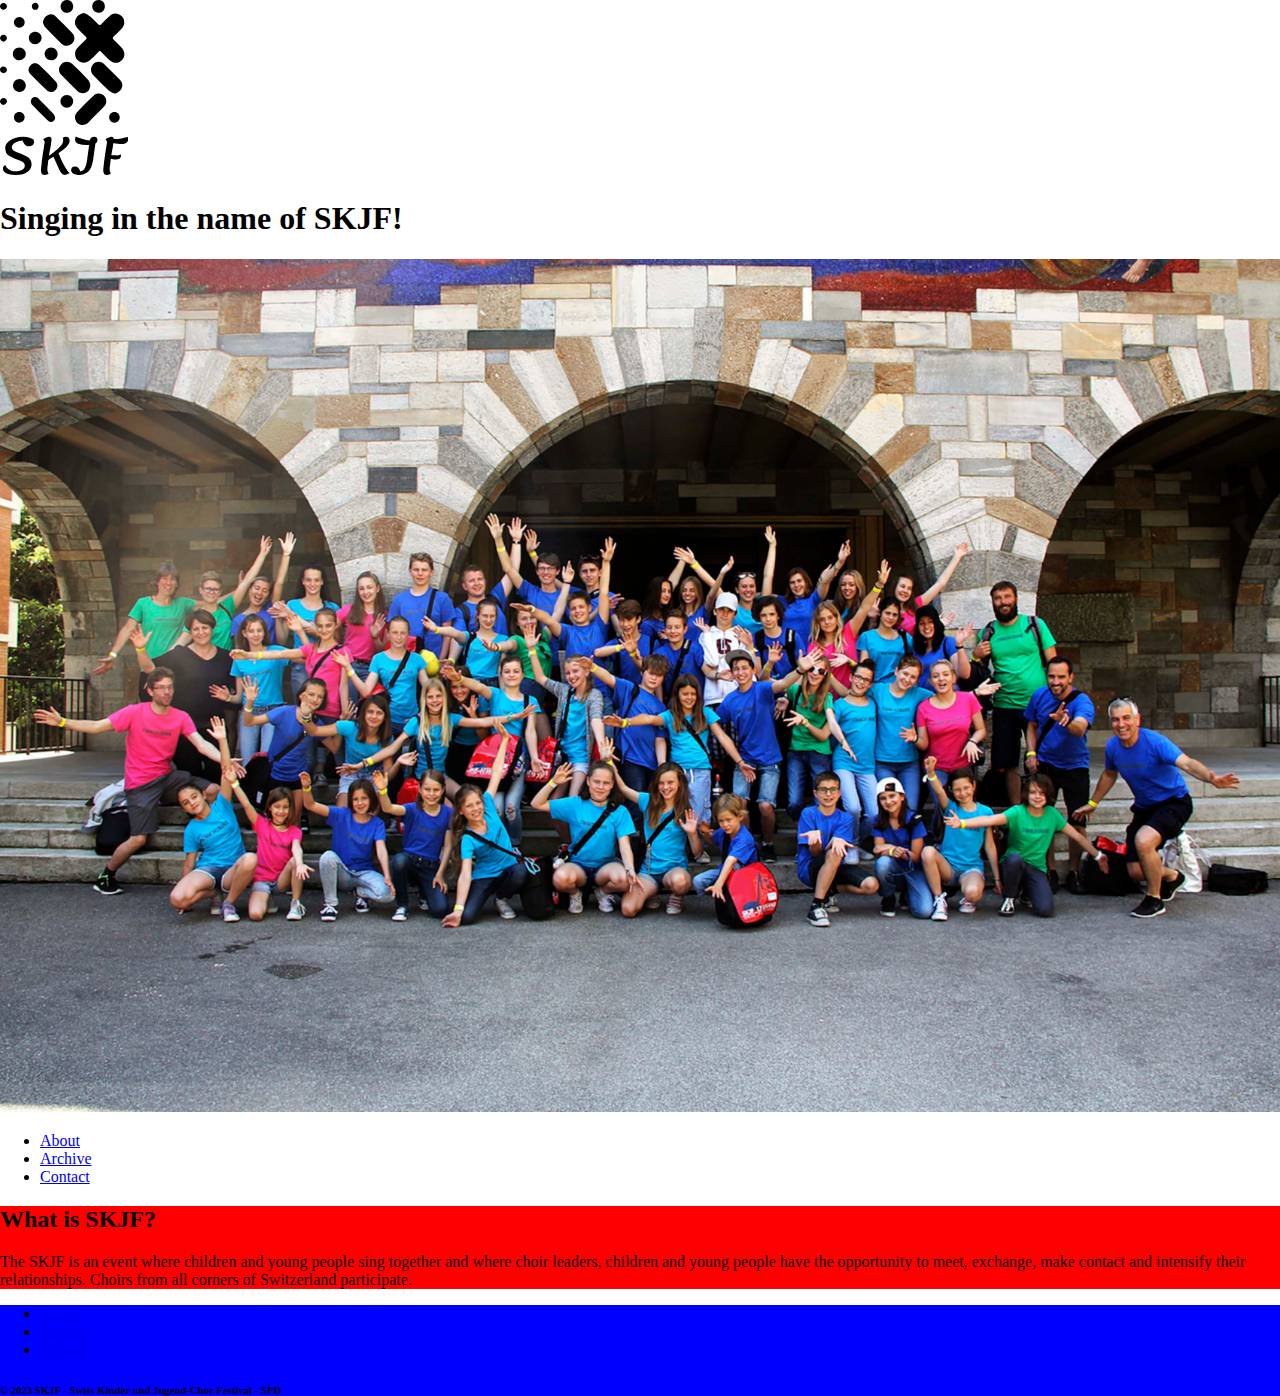
==== index.html @ d34a6730 "Content creation" ====
<!DOCTYPE html>
<html lang="en">
    <head>
        <meta charset="UTF-8">
        <meta http-equiv="X-UA-Compatible" content="IE=edge">
        <meta name="viewport" content="width=device-width, initial-scale=1.0">
        <link rel="stylesheet" href="css/styles.css">
        <title>Blog Homepage</title>
    </head>
    <body>

        <!--Header-->
        <header>
            <div class="logo">
                <img src="img/logo.svg" alt="SKJF logo in white" width="10%">
            </div>
            <div class="slogan">
                <h1>
                    Singing in the name of SKJF!
                </h1>
                <img
                    src="img/cover.jpg"
                    alt="A choir in front of the Chiesa San Nicolao in Lugano"
                    width="100%">
            </div>
        </header>

        <!--Navigation Bar-->
        <nav>
            <ul>
                <li>
                    <a href="#">About</a>
                </li>
                <li>
                    <a href="#">Archive</a>
                </li>
                <li>
                    <a href="#">Contact</a>
                </li>
            </ul>
        </nav>

        <!--Main Section-->
        <main>
            <div class="main">
                <h2>
                    What is SKJF?
                </h2>
                <p>The SKJF is an event where children and young people sing together and where
                    choir leaders, children and young people have the opportunity to meet, exchange,
                    make contact and intensify their relationships. Choirs from all corners of
                    Switzerland participate.</p>
            </div>
        </main>

        <!--Content Section-->
        <aside></aside>

        <!--Footer-->
        <footer>
            <div class="footer">
                <ul>
                    <li>
                        <a href="#">About</a>
                    </li>
                    <li>
                        <a href="#">Archive</a>
                    </li>
                    <li>
                        <a href="#">Contact</a>
                    </li>
                </ul>
                <div>
                    <h6>© 2023 SKJF - Swiss Kinder und Jugend-Chor Festival - SPD</h6>
                </div>
            </div>
        </footer>

    </body>
</html>
---- css/styles.css ----
/*-----First Rules-----*/
body,
html {
    margin: 0;
    height: 100%;
}

/* body {
} */

/*-----First section-----*/
.main {
    height: 100%;
    width: 100%;
    background-color: red;
}

/*-----Footer-----*/
.footer {
    height: 100%;
    width: 100%;
    background-color: blue;
}
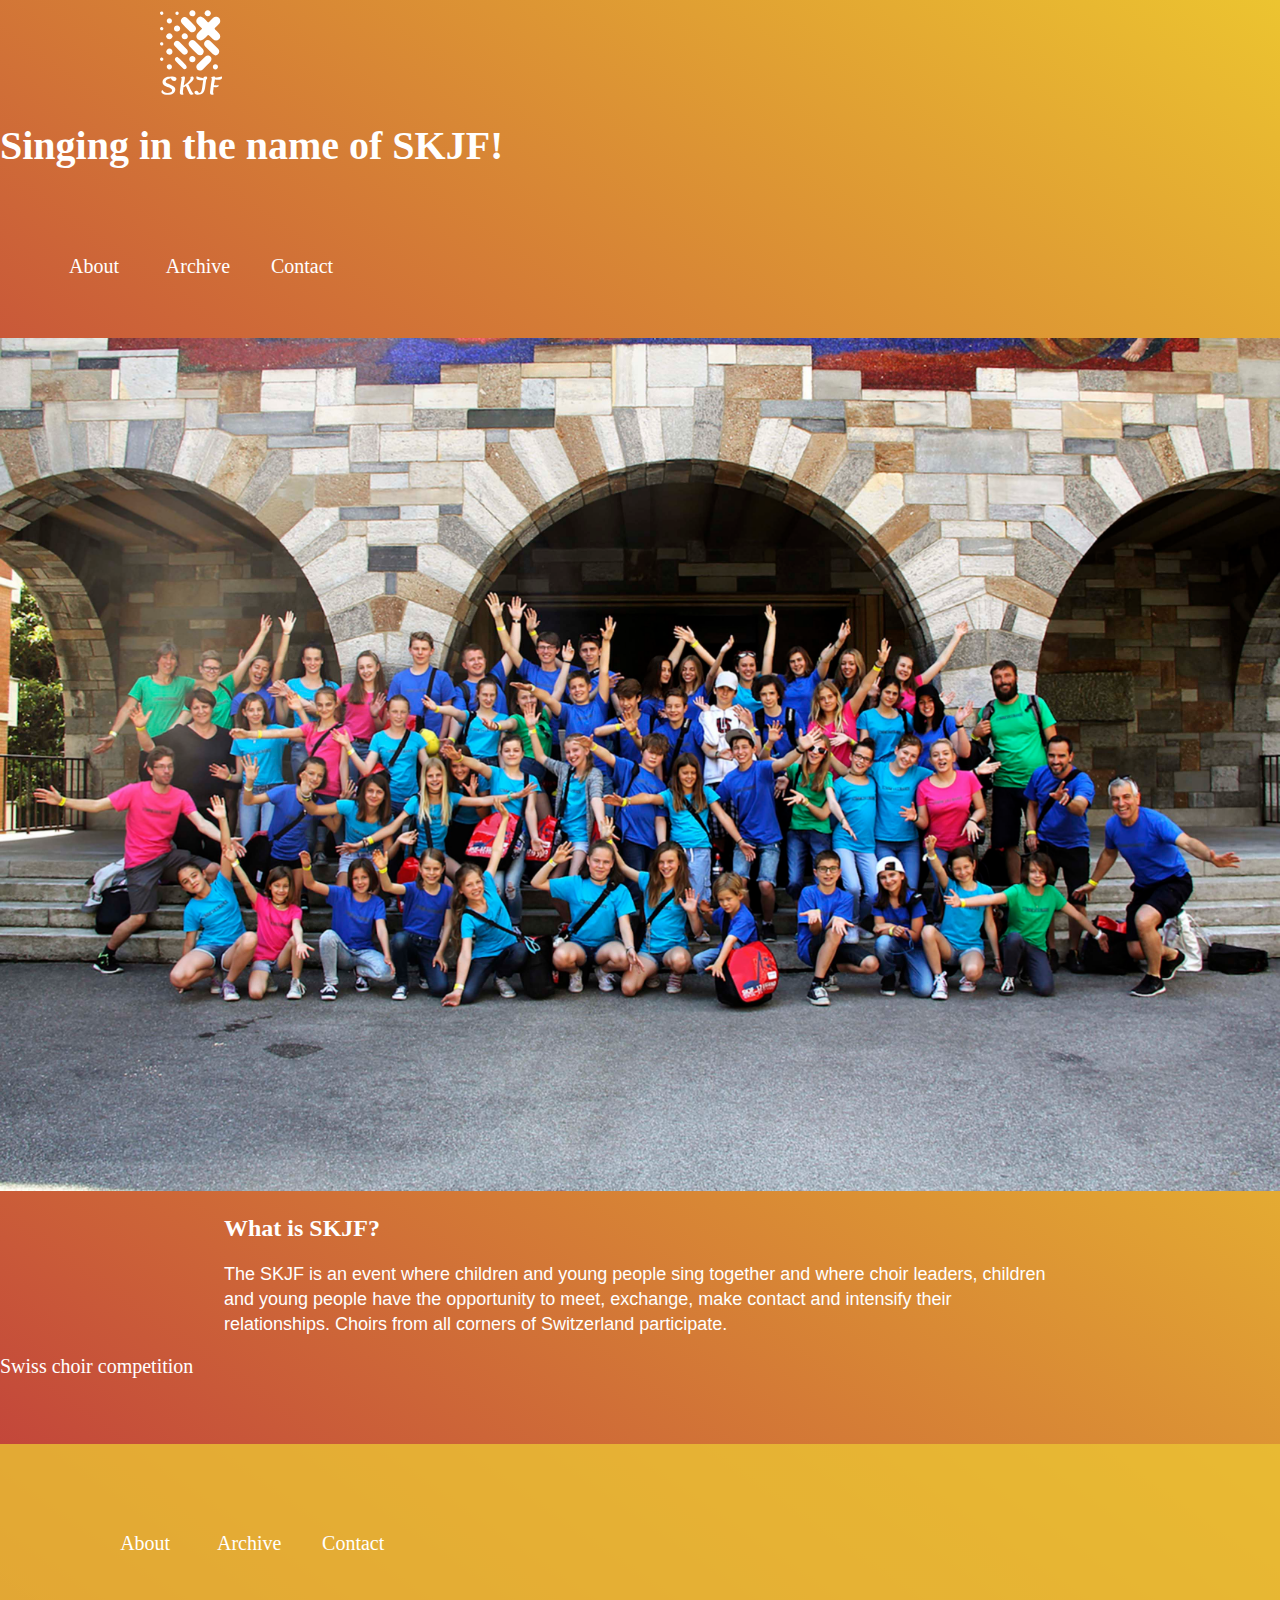
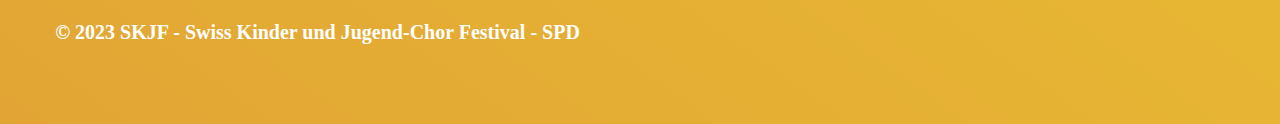
==== commit 92af0576: "css edit" ====
--- a/index.html
+++ b/index.html
@@ -11,34 +11,31 @@
 
         <!--Header-->
         <header>
-            <div class="logo">
-                <img src="img/logo.svg" alt="SKJF logo in white" width="10%">
-            </div>
+			<div class="logoSKJF"></div>
             <div class="slogan">
                 <h1>
                     Singing in the name of SKJF!
                 </h1>
+
+                <!--Navigation Bar-->
+                <nav>
+                    <ul>
+                        <li>
+                            <a href="#">About</a>
+                        </li>
+                        <li>
+                            <a href="#">Archive</a>
+                        </li>
+                        <li>
+                            <a href="#">Contact</a>
+                        </li>
+                    </ul>
+                </nav>
                 <img
-                    src="img/cover.jpg"
-                    alt="A choir in front of the Chiesa San Nicolao in Lugano"
-                    width="100%">
+                    src="img/cover.jpg" alt="A choir in front of the Chiesa San Nicolao in Lugano" width="100%">
             </div>
         </header>
 
-        <!--Navigation Bar-->
-        <nav>
-            <ul>
-                <li>
-                    <a href="#">About</a>
-                </li>
-                <li>
-                    <a href="#">Archive</a>
-                </li>
-                <li>
-                    <a href="#">Contact</a>
-                </li>
-            </ul>
-        </nav>
 
         <!--Main Section-->
         <main>
@@ -54,11 +51,13 @@
         </main>
 
         <!--Content Section-->
-        <aside></aside>
+        <aside>
+            <a href="blog.html">Swiss choir competition</a>
+        </aside>
 
         <!--Footer-->
         <footer>
-            <div class="footer">
+            <div>
                 <ul>
                     <li>
                         <a href="#">About</a>
@@ -71,10 +70,9 @@
                     </li>
                 </ul>
                 <div>
-                    <h6>© 2023 SKJF - Swiss Kinder und Jugend-Chor Festival - SPD</h6>
+                    <h4>© 2023 SKJF - Swiss Kinder und Jugend-Chor Festival - SPD</h4>
                 </div>
             </div>
         </footer>
-
     </body>
 </html>--- a/css/styles.css
+++ b/css/styles.css
@@ -5,19 +5,88 @@
     height: 100%;
 }
 
-/* body {
-} */
+body {
+    background-image: linear-gradient(to bottom left, #ECC430, #B9283D);
+    margin-left: auto;
+    margin-right: auto;
+    height: 100%;
+}
+
+
+
+/*-----Header-----*/
+.logoSKJF{
+    min-height: 85px;
+    width: 6.66%;
+    margin-left: 12.5%;
+    margin-top: 10px;
+    margin-bottom: 7.5px;
+    background-image: url("../img/logo.svg");
+    background-position: left center;
+    background-repeat: no-repeat;
+    background-size: contain;
+}
+nav {
+    padding: 4px;
+    margin-right: 12.5%;
+}
+
+
+
 
 /*-----First section-----*/
-.main {
-    height: 100%;
-    width: 100%;
-    background-color: red;
-}
+main {
+    width: 65%;
+    margin-left: auto;
+    margin-right: auto;
+    z-index: 1;}
+
+
 
 /*-----Footer-----*/
-.footer {
-    height: 100%;
-    width: 100%;
-    background-color: blue;
+footer {margin-top: 66px;
+	padding-top: 33px;
+	padding-bottom: 33px;
+	background-color: hsla(47,82%,56%,0.80);
+	min-height: 200px;
+	z-index: 99;
+	width: 100%;
+	display: grid;
+	grid-template-columns: 1fr 1fr;
+	grid-template-rows: auto auto auto;
+	justify-items: center;
+	grid-gap: 10px;}
+
+
+
+/*-----Fonts-----*/
+h1,h2,h3,h4,h5,h6,a{
+    font-family: 'Lemonada', cursive;
+    color: white;}
+h1 {font-size: 40px;}
+h3 {font-size: 30px;}
+h4 {font-size: 20px;}
+h5 {font-size: 18px;}
+h6 {font-size: 16px;}
+a {font-size: 20px; text-decoration: none;}
+p {color: white; font-family: 'Ubuntu', sans-serif !important; font-size: 18px; line-height: 25px;}
+.text_center{text-align: center}
+
+
+
+/*-----Links-----*/
+ul li,
+ul li a {
+    min-width: 100px;
+    text-align: center;
+    text-decoration: none;
+    line-height: 100px;
+    color: white;
+    display: inline-block;
+    transition: all 0.2s ease-in-out;
+    outline: none;
 }
+ul li a:hover,
+ul li:hover {
+    color: black;
+}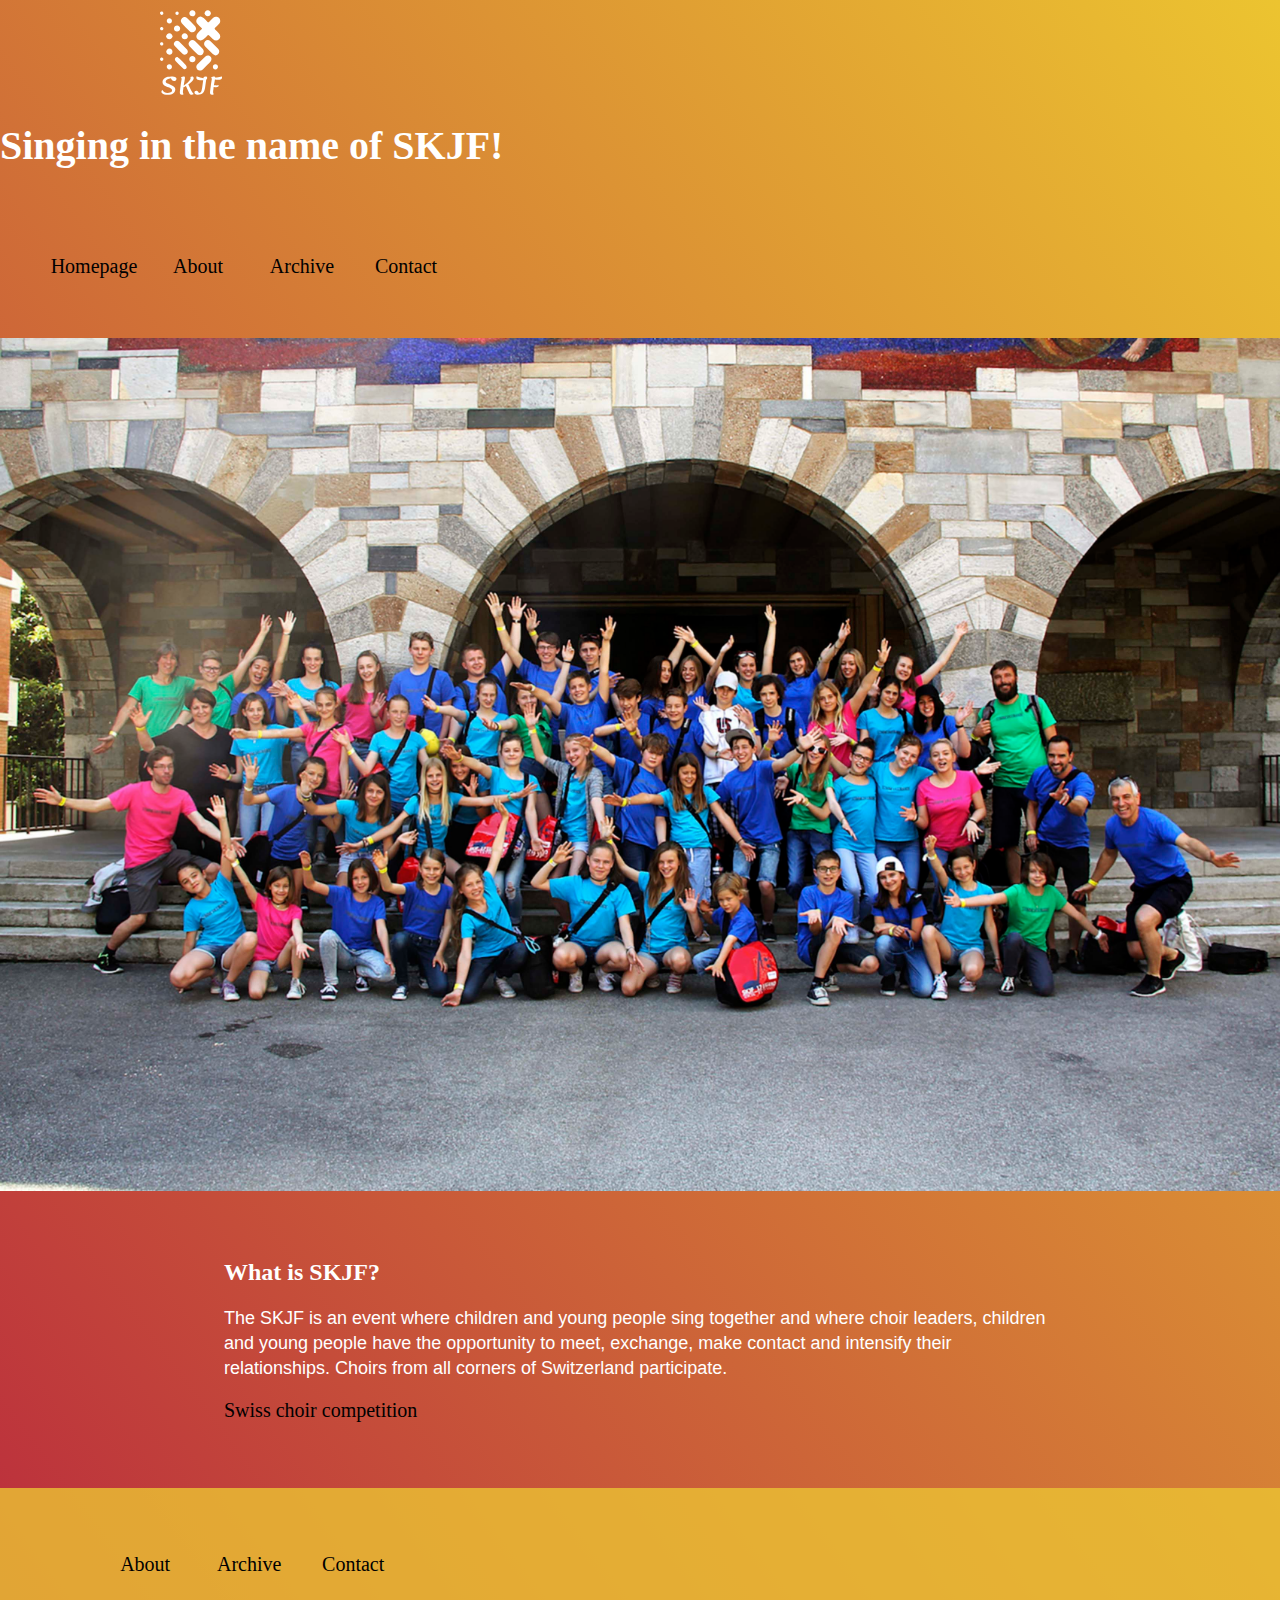
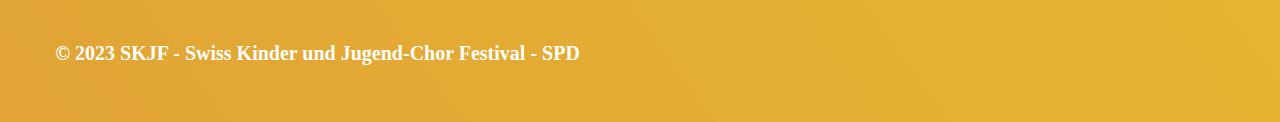
==== commit 480ffdfd: "styles update" ====
--- a/index.html
+++ b/index.html
@@ -12,7 +12,7 @@
         <!--Header-->
         <header>
 			<div class="logoSKJF"></div>
-            <div class="slogan">
+            <div>
                 <h1>
                     Singing in the name of SKJF!
                 </h1>
@@ -20,26 +20,20 @@
                 <!--Navigation Bar-->
                 <nav>
                     <ul>
-                        <li>
-                            <a href="#">About</a>
-                        </li>
-                        <li>
-                            <a href="#">Archive</a>
-                        </li>
-                        <li>
-                            <a href="#">Contact</a>
-                        </li>
+                        <li><a href="index.html">Homepage</a></li>
+                        <li><a href="#">About</a></li>
+                        <li><a href="#">Archive</a></li>
+                        <li><a href="#">Contact</a></li>
                     </ul>
                 </nav>
-                <img
-                    src="img/cover.jpg" alt="A choir in front of the Chiesa San Nicolao in Lugano" width="100%">
+                <img src="img/cover.jpg" alt="A choir in front of the Chiesa San Nicolao in Lugano" width="100%">
             </div>
         </header>
 
 
         <!--Main Section-->
         <main>
-            <div class="main">
+            <div>
                 <h2>
                     What is SKJF?
                 </h2>
@@ -47,13 +41,11 @@
                     choir leaders, children and young people have the opportunity to meet, exchange,
                     make contact and intensify their relationships. Choirs from all corners of
                     Switzerland participate.</p>
+
+                    <a href="blog.html">Swiss choir competition</a>
             </div>
         </main>
 
-        <!--Content Section-->
-        <aside>
-            <a href="blog.html">Swiss choir competition</a>
-        </aside>
 
         <!--Footer-->
         <footer>
--- a/css/styles.css
+++ b/css/styles.css
@@ -2,20 +2,17 @@
 body,
 html {
     margin: 0;
-    height: 100%;
 }
 
+/*-----Body-----*/
 body {
     background-image: linear-gradient(to bottom left, #ECC430, #B9283D);
     margin-left: auto;
     margin-right: auto;
-    height: 100%;
 }
 
-
-
 /*-----Header-----*/
-.logoSKJF{
+.logoSKJF {
     min-height: 85px;
     width: 6.66%;
     margin-left: 12.5%;
@@ -31,48 +28,72 @@
     margin-right: 12.5%;
 }
 
-
-
-
 /*-----First section-----*/
-main {
+main,
+aside {
     width: 65%;
     margin-left: auto;
     margin-right: auto;
-    z-index: 1;}
-
-
+    margin-top: 5%;;
+    z-index: 1;
+}
 
 /*-----Footer-----*/
-footer {margin-top: 66px;
-	padding-top: 33px;
-	padding-bottom: 33px;
-	background-color: hsla(47,82%,56%,0.80);
-	min-height: 200px;
-	z-index: 99;
-	width: 100%;
-	display: grid;
-	grid-template-columns: 1fr 1fr;
-	grid-template-rows: auto auto auto;
-	justify-items: center;
-	grid-gap: 10px;}
-
-
+footer {
+    margin-top: 66px;
+    padding-top: 10px;
+    padding-bottom: 10px;
+    background-color: hsla(47,82%,56%,0.80);
+    min-height: 100px;
+    z-index: 99;
+    width: 100%;
+    display: grid;
+    grid-template-columns: 1fr 1fr;
+    grid-template-rows: auto auto auto;
+    justify-items: center;
+    grid-gap: 10px;
+}
 
 /*-----Fonts-----*/
-h1,h2,h3,h4,h5,h6,a{
+a,
+h1,
+h2,
+h3,
+h4,
+h5,
+h6 {
     font-family: 'Lemonada', cursive;
-    color: white;}
-h1 {font-size: 40px;}
-h3 {font-size: 30px;}
-h4 {font-size: 20px;}
-h5 {font-size: 18px;}
-h6 {font-size: 16px;}
-a {font-size: 20px; text-decoration: none;}
-p {color: white; font-family: 'Ubuntu', sans-serif !important; font-size: 18px; line-height: 25px;}
-.text_center{text-align: center}
-
-
+    color: white;
+}
+h1 {
+    font-size: 40px;
+}
+h3 {
+    font-size: 30px;
+}
+h4 {
+    font-size: 20px;
+}
+h5 {
+    font-size: 18px;
+}
+h6 {
+    font-size: 16px;
+}
+a {
+    font-size: 20px;
+    text-decoration: none;
+    color: black !important;
+}
+p {
+    color: white;
+    font-family: 'Ubuntu', sans-serif !important;
+    font-size: 18px;
+    line-height: 25px;
+}
+.text_center {
+    text-align: center;
+}
 
 /*-----Links-----*/
 ul li,
@@ -81,12 +102,11 @@
     text-align: center;
     text-decoration: none;
     line-height: 100px;
-    color: white;
+    color: black;
     display: inline-block;
     transition: all 0.2s ease-in-out;
     outline: none;
 }
-ul li a:hover,
-ul li:hover {
-    color: black;
+a:hover {
+    color: white;
 }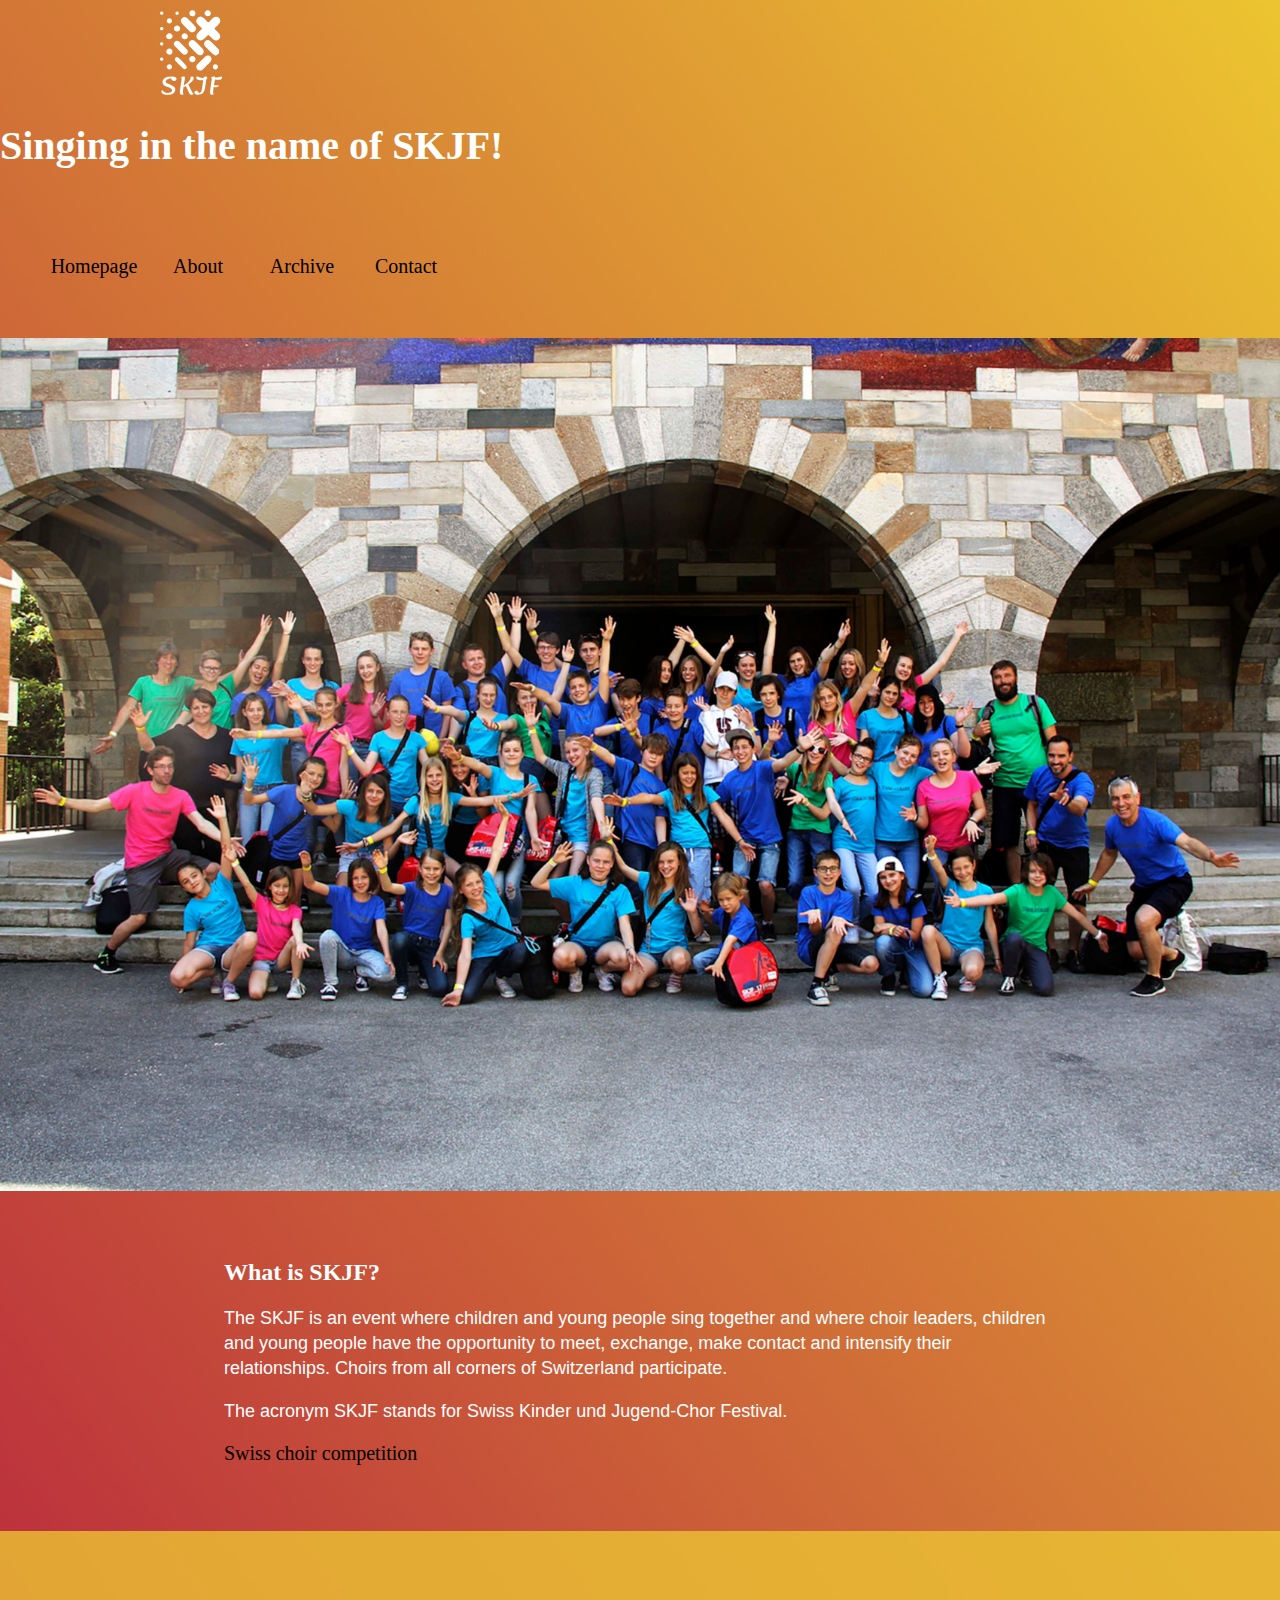
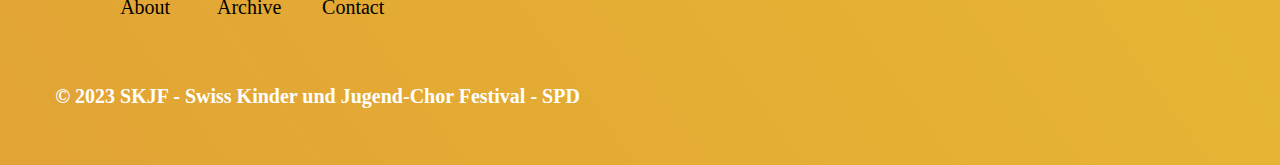
==== commit e2b8db71: "html edit" ====
--- a/index.html
+++ b/index.html
@@ -37,11 +37,8 @@
                 <h2>
                     What is SKJF?
                 </h2>
-                <p>The SKJF is an event where children and young people sing together and where
-                    choir leaders, children and young people have the opportunity to meet, exchange,
-                    make contact and intensify their relationships. Choirs from all corners of
-                    Switzerland participate.</p>
-
+                <p>The SKJF is an event where children and young people sing together and where choir leaders, children and young people have the opportunity to meet, exchange, make contact and intensify their relationships. Choirs from all corners of Switzerland participate.</p>
+                <p>The acronym SKJF stands for Swiss Kinder und Jugend-Chor Festival.</p>
                     <a href="blog.html">Swiss choir competition</a>
             </div>
         </main>
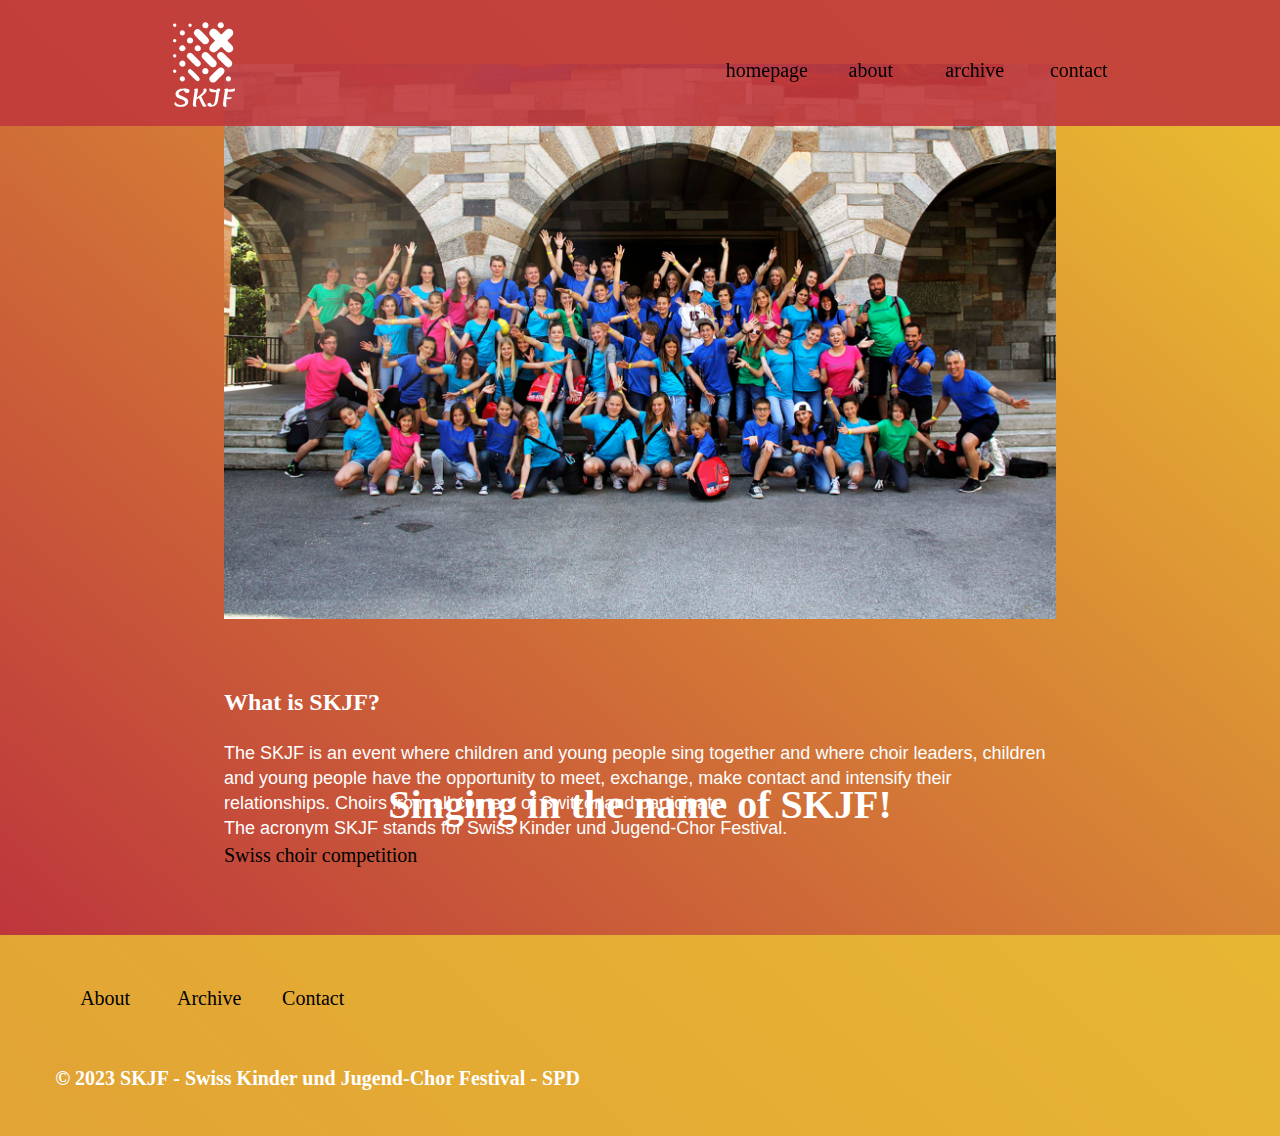
==== commit d648f688: "fixed header" ====
--- a/index.html
+++ b/index.html
@@ -11,38 +11,52 @@
 
         <!--Header-->
         <header>
-			<div class="logoSKJF"></div>
-            <div>
+            <div class="logoSKJF"></div>
+
+            <!--Navigation Bar-->
+            <nav>
+                <ul>
+                    <li>
+                        <a href="index.html">homepage</a>
+                    </li>
+                    <li>
+                        <a href="#">about</a>
+                    </li>
+                    <li>
+                        <a href="#">archive</a>
+                    </li>
+                    <li>
+                        <a href="#">contact</a>
+                    </li>
+                </ul>
+            </nav>
+        </header>
+
+        <!--Main Section-->
+        <main>
+            <div class="text_on_top">
                 <h1>
                     Singing in the name of SKJF!
                 </h1>
+            </div>
+            <div class="cover_big"><img
+                src="img/cover.jpg"
+                alt="A choir in front of the Chiesa San Nicolao in Lugano"
+                width="100%">
+            </div>
 
-                <!--Navigation Bar-->
-                <nav>
-                    <ul>
-                        <li><a href="index.html">Homepage</a></li>
-                        <li><a href="#">About</a></li>
-                        <li><a href="#">Archive</a></li>
-                        <li><a href="#">Contact</a></li>
-                    </ul>
-                </nav>
-                <img src="img/cover.jpg" alt="A choir in front of the Chiesa San Nicolao in Lugano" width="100%">
-            </div>
-        </header>
-
-
-        <!--Main Section-->
-        <main>
             <div>
                 <h2>
                     What is SKJF?
                 </h2>
-                <p>The SKJF is an event where children and young people sing together and where choir leaders, children and young people have the opportunity to meet, exchange, make contact and intensify their relationships. Choirs from all corners of Switzerland participate.</p>
+                <p>The SKJF is an event where children and young people sing together and where
+                    choir leaders, children and young people have the opportunity to meet, exchange,
+                    make contact and intensify their relationships. Choirs from all corners of
+                    Switzerland participate.</p>
                 <p>The acronym SKJF stands for Swiss Kinder und Jugend-Chor Festival.</p>
-                    <a href="blog.html">Swiss choir competition</a>
+                <a href="blog.html">Swiss choir competition</a>
             </div>
         </main>
-
 
         <!--Footer-->
         <footer>
--- a/css/styles.css
+++ b/css/styles.css
@@ -1,6 +1,6 @@
 /*-----First Rules-----*/
-body,
-html {
+* {
+    padding: 0;
     margin: 0;
 }
 
@@ -12,6 +12,20 @@
 }
 
 /*-----Header-----*/
+
+header {
+    display: flex;
+    align-items: center;
+    justify-content: space-between;
+    width: 100%;
+    height: 100px;
+    padding: 1%;
+    background-color: hsla(359,54%,49%,0.90);
+    z-index: 99;
+    position: fixed;
+    top: 0;
+}
+
 .logoSKJF {
     min-height: 85px;
     width: 6.66%;
@@ -23,18 +37,50 @@
     background-repeat: no-repeat;
     background-size: contain;
 }
+
 nav {
     padding: 4px;
     margin-right: 12.5%;
+    margin-top: auto;
 }
 
 /*-----First section-----*/
-main,
-aside {
+.cover_big {
+    width: 100%;
+    clear: both;
+    position: relative;
+    padding: 0 0 5%;
+}
+
+
+/* .cover_big {
+    width: 153.8%;
+    min-height: 1000px;
+    left: -27%;
+    background-image: url("../img/cover.jpg");
+    background-repeat: no-repeat;
+    background-size: cover;
+	position: relative;
+} */
+
+.text_on_top {
+    width: 600px;
+    min-height: 200px;
+    position: absolute;
+    top: 87%;
+    left: 50%;
+    margin-left: -300px;
+    margin-top: -20px;
+    z-index: 3;
+    text-align: center;
+}
+
+aside,
+main {
     width: 65%;
     margin-left: auto;
     margin-right: auto;
-    margin-top: 5%;;
+    margin-top: 5%;
     z-index: 1;
 }
 
@@ -64,6 +110,8 @@
 h6 {
     font-family: 'Lemonada', cursive;
     color: white;
+    margin-bottom: 3%;
+    margin-top: 3%;
 }
 h1 {
     font-size: 40px;
@@ -83,7 +131,8 @@
 a {
     font-size: 20px;
     text-decoration: none;
-    color: black !important;
+    color: black;
+    line-height: 28px;
 }
 p {
     color: white;
@@ -108,5 +157,5 @@
     outline: none;
 }
 a:hover {
-    color: white;
-}+    color: white !important;
+}
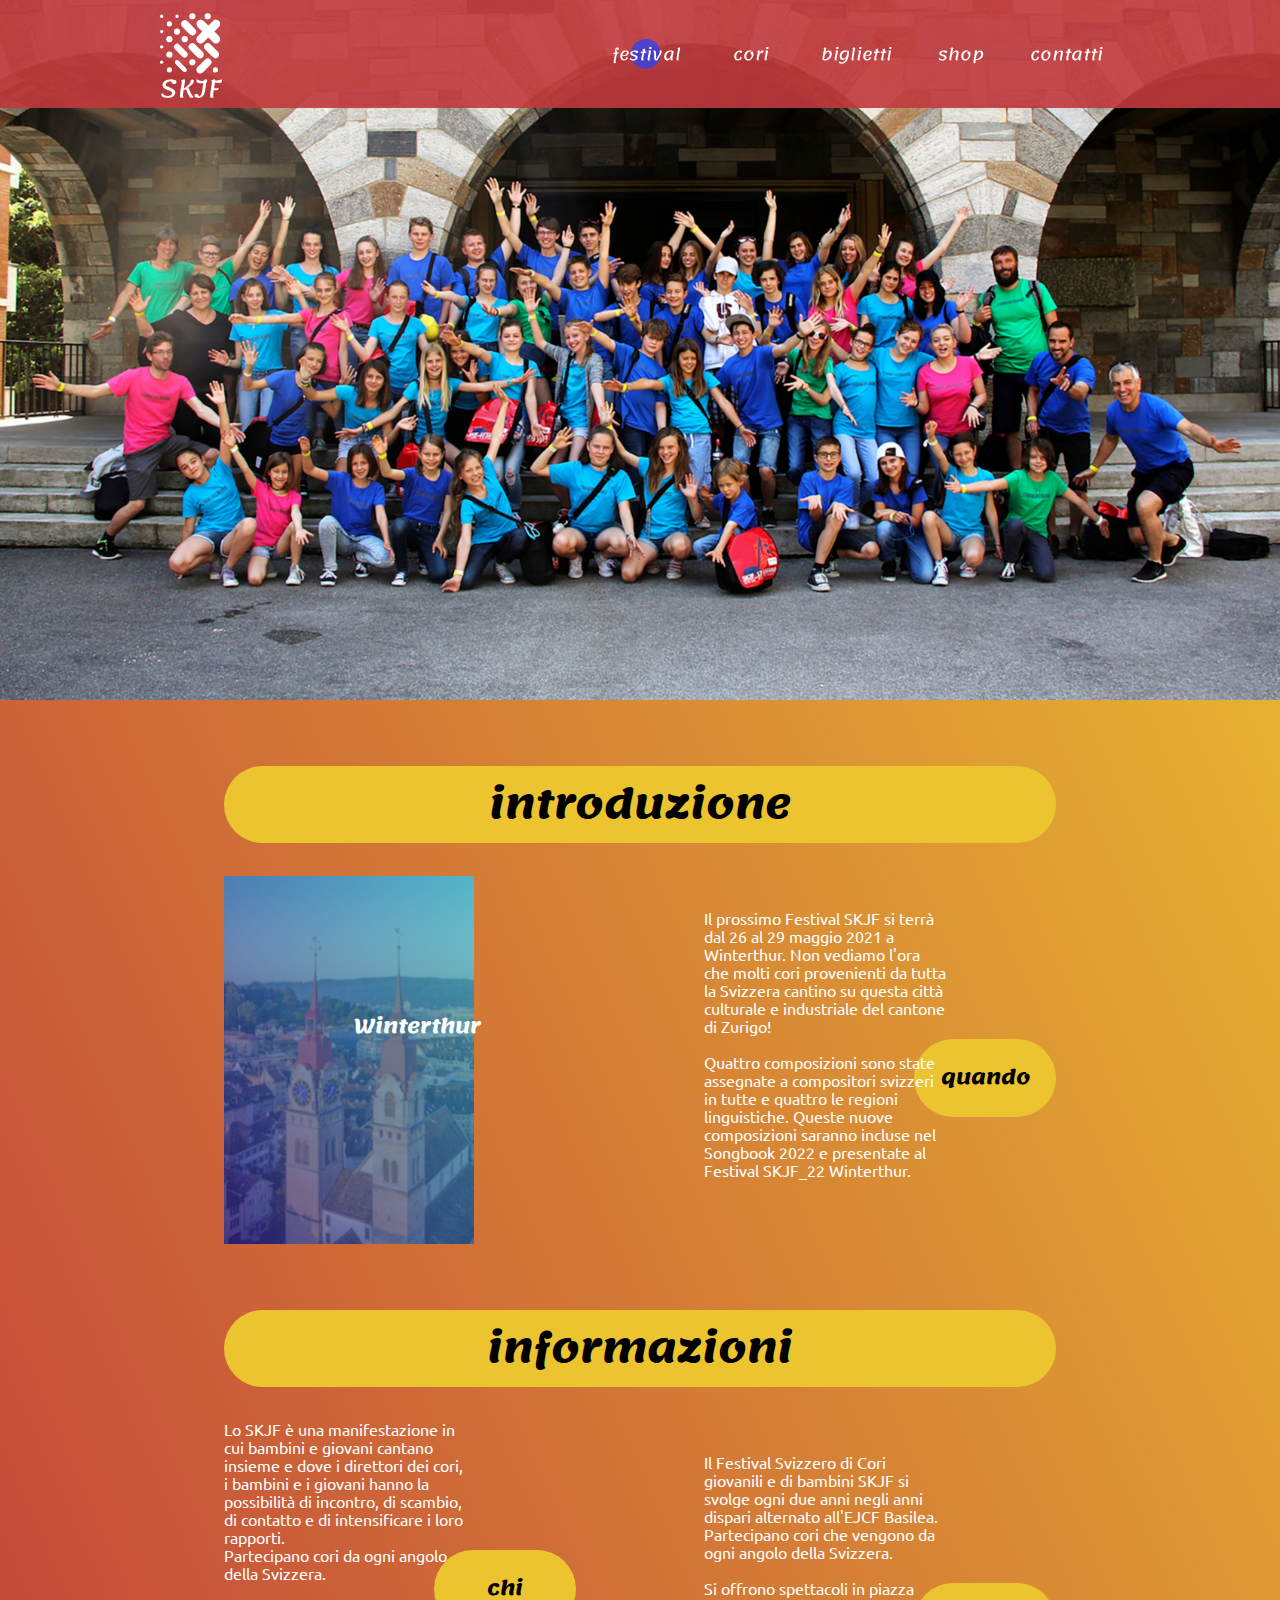
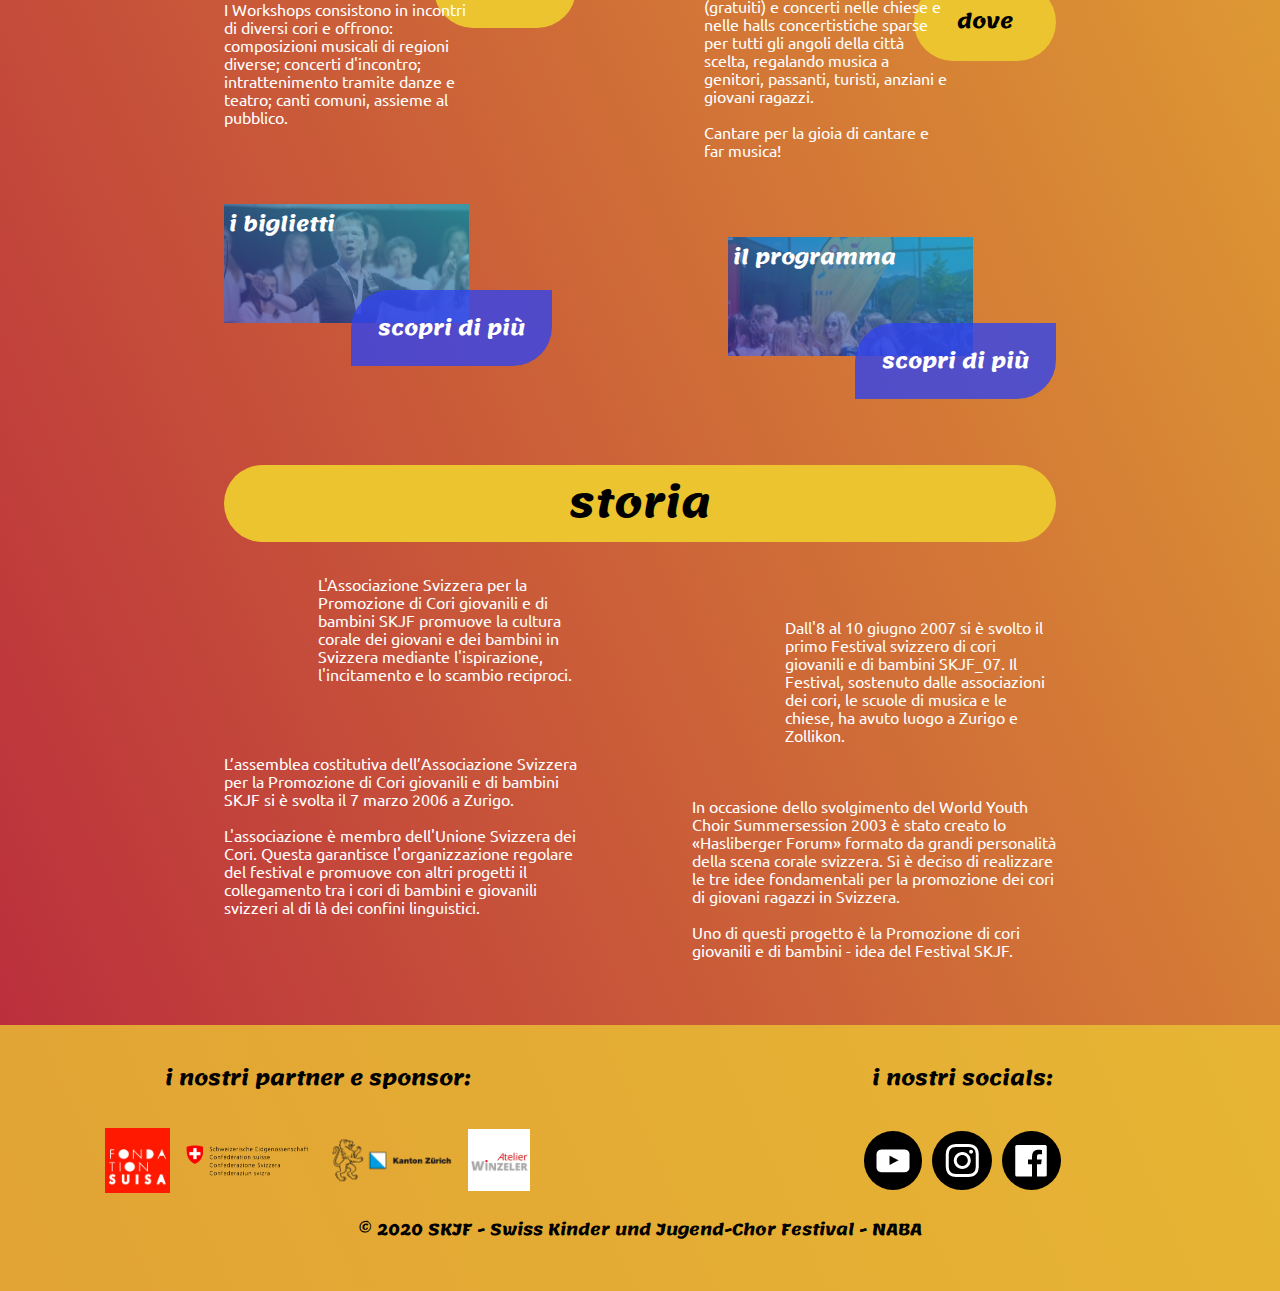
==== commit 0c5bf19b: "transfer code" ====
--- a/index.html
+++ b/index.html
@@ -1,81 +1,157 @@
-<!DOCTYPE html>
-<html lang="en">
-    <head>
-        <meta charset="UTF-8">
-        <meta http-equiv="X-UA-Compatible" content="IE=edge">
-        <meta name="viewport" content="width=device-width, initial-scale=1.0">
-        <link rel="stylesheet" href="css/styles.css">
-        <title>Blog Homepage</title>
-    </head>
-    <body>
+<!doctype html>
+<html>
+<head>
+<meta charset="utf-8">
+<title>Homepage</title>
+	<link rel="stylesheet" href="css/stili.css">
+	<link href="https://fonts.googleapis.com/css2?family=Lemonada:wght@400;600&family=Ubuntu&display=swap" rel="stylesheet">
+	<!--codice per effettuare lo smooth scrolling-->
+<script>
+// Select all links with hashes
+$('a[href*="#"]')
+  // Remove links that don't actually link to anything
+  .not('[href="#"]')
+  .not('[href="#0"]')
+  .click(function(event) {
+    // On-page links
+    if (
+      location.pathname.replace(/^\//, '') == this.pathname.replace(/^\//, '') 
+      && 
+      location.hostname == this.hostname
+    ) {
+      // Figure out element to scroll to
+      var target = $(this.hash);
+      target = target.length ? target : $('[name=' + this.hash.slice(1) + ']');
+      // Does a scroll target exist?
+      if (target.length) {
+        // Only prevent default if animation is actually gonna happen
+        event.preventDefault();
+        $('html, body').animate({
+          scrollTop: target.offset().top
+        }, 1000, function() {
+          // Callback after animation
+          // Must change focus!
+          var $target = $(target);
+          $target.focus();
+          if ($target.is(":focus")) { // Checking if the target was focused
+            return false;
+          } else {
+            $target.attr('tabindex','-1'); // Adding tabindex for elements not focusable
+            $target.focus(); // Set focus again
+          };
+        });
+      }
+    }
+  });
+</script>
 
-        <!--Header-->
-        <header>
-            <div class="logoSKJF"></div>
+</head>
 
-            <!--Navigation Bar-->
-            <nav>
-                <ul>
-                    <li>
-                        <a href="index.html">homepage</a>
-                    </li>
-                    <li>
-                        <a href="#">about</a>
-                    </li>
-                    <li>
-                        <a href="#">archive</a>
-                    </li>
-                    <li>
-                        <a href="#">contact</a>
-                    </li>
-                </ul>
-            </nav>
-        </header>
+			
+<body>
+	<div id="wrapper">	
+		<header>
+			<div class="logoSKJF"></div>
+			<nav>
+				<ul>
+					<li><a href="index.html" class="current">festival</a></li>
+					<li><a href="pag_2.html">cori</a></li>
+					<li><a href="pag_3.html">biglietti</a></li>
+					<li><a href="pag_4.html">shop</a></li>
+					<li><a href="pag_5.html">contatti</a></li>
+				</ul>
+			</nav>
+		</header> <!--end of header-->
 
-        <!--Main Section-->
-        <main>
-            <div class="text_on_top">
-                <h1>
-                    Singing in the name of SKJF!
-                </h1>
-            </div>
-            <div class="cover_big"><img
-                src="img/cover.jpg"
-                alt="A choir in front of the Chiesa San Nicolao in Lugano"
-                width="100%">
-            </div>
+		
+			<main>
+				<div class="cover_big"></div>
+				
+				
+				<div class="principal" id="sezione_1"><h1>introduzione</h1></div>
+				
+				<div class="grid_coro_big float_left">
+					<div class="img_coro"> <img src="img/Winterthur.jpg" alt="Winterthur" class="flex_img_all"></div>
+					<div class="filtro_coro"></div>
+					<div class="titolo_coro"><h4>Winterthur</h4></div>
+				</div> 
 
-            <div>
-                <h2>
-                    What is SKJF?
-                </h2>
-                <p>The SKJF is an event where children and young people sing together and where
-                    choir leaders, children and young people have the opportunity to meet, exchange,
-                    make contact and intensify their relationships. Choirs from all corners of
-                    Switzerland participate.</p>
-                <p>The acronym SKJF stands for Swiss Kinder und Jugend-Chor Festival.</p>
-                <a href="blog.html">Swiss choir competition</a>
-            </div>
-        </main>
+				<div class="clear_short_right"></div>
+				<div class="grid_text float_right">
+					<div class="grid_text_1"> <h3>quando</h3></div>
+					<div class="grid_text_2"> <p>Il prossimo Festival SKJF si terrà dal 26 al 29 maggio 2021 a Winterthur. Non vediamo l'ora che molti cori provenienti da tutta la Svizzera cantino su questa città culturale e industriale del cantone di Zurigo! <br><br> Quattro composizioni sono state assegnate a compositori svizzeri in tutte e quattro le regioni linguistiche. Queste nuove composizioni saranno incluse nel Songbook 2022 e presentate al Festival SKJF_22 Winterthur.</p></div>					 
+				</div> 
+				<div class="clear"></div>
+				
+				
+				<div class="principal"><h1>informazioni</h1></div>
+				
+				<div class="grid_text float_left">
+					<div class="grid_text_1"> <h3>chi</h3></div>
+					<div class="grid_text_2"> <p>Lo SKJF è una manifestazione in cui bambini e giovani cantano insieme e dove i direttori dei cori, i bambini e i giovani hanno la possibilità di incontro, di scambio, di contatto e di intensificare i loro rapporti. <br>
+					Partecipano cori da ogni angolo della Svizzera. <br><br>
+					I Workshops consistono in incontri di diversi cori e offrono:
+					composizioni musicali di regioni diverse;
+					concerti d'incontro;
+					intrattenimento tramite danze e teatro;
+					canti comuni, assieme al pubblico.</p></div>					 
+				</div> 
+			<div class="clear_short_right"></div>
+				<div class="grid_text float_right">
+					<div class="grid_text_1"> <h3>dove</h3></div>
+					<div class="grid_text_2"> <p>Il Festival Svizzero di Cori giovanili e di bambini SKJF si svolge ogni due anni negli anni dispari alternato all'EJCF Basilea.
+					Partecipano cori che vengono da ogni angolo della Svizzera. <br><br>
+					Si offrono spettacoli in piazza (gratuiti) e concerti nelle chiese e nelle halls concertistiche sparse per tutti gli angoli della città scelta, regalando musica a genitori, passanti, turisti, anziani e giovani ragazzi. <br><br>
+					Cantare per la gioia di cantare e far musica!</p></div>					 
+				</div> 
+			<div class="clear_long"></div>
+				<div class="small_w_bt_grid float_left">
+					<div class="img_small_bt"> <img src="img/biglietti.jpg" alt="biglietti" class="flex_img_all"> </div>
+					<div class="filter_small_bt"> </div>
+					<div class="button"><a href="pag_3.html"><h4>scopri di più</h4></a></div>
+					<div class="name"><h4>i biglietti</h4></div>
+				</div>
+			<div class="clear_short_right"></div>
+				<div class="small_w_bt_grid float_right">
+					<div class="img_small_bt"> <img src="img/programma.jpg" alt="programma" class="flex_img_all"> </div>
+					<div class="filter_small_bt"> </div>
+					<div class="button"><a href="pag_2.html"><h4>scopri di più</h4></a></div>
+					<div class="name"><h4>il programma</h4></div>
+				</div> 
+				
+				<div class="clear"></div>
+				
 
-        <!--Footer-->
-        <footer>
-            <div>
-                <ul>
-                    <li>
-                        <a href="#">About</a>
-                    </li>
-                    <li>
-                        <a href="#">Archive</a>
-                    </li>
-                    <li>
-                        <a href="#">Contact</a>
-                    </li>
-                </ul>
-                <div>
-                    <h4>© 2023 SKJF - Swiss Kinder und Jugend-Chor Festival - SPD</h4>
-                </div>
-            </div>
-        </footer>
-    </body>
+				<div class="principal"><h1>storia</h1></div>								
+				
+				 <div class="grid_quadro_text">
+					<div class="grid_quadro_text_1"> <p>L'Associazione Svizzera per la Promozione di Cori giovanili e di bambini SKJF promuove la cultura corale dei giovani e dei bambini in Svizzera mediante l'ispirazione, l'incitamento e lo scambio reciproci.</p></div>
+					<div class="grid_quadro_text_2"> <p>Dall'8 al 10 giugno 2007 si è svolto il primo Festival svizzero di cori giovanili e di bambini SKJF_07. Il Festival, sostenuto dalle associazioni dei cori, le scuole di musica e le chiese, ha avuto luogo a Zurigo e Zollikon.</p></div>
+					<div class="grid_quadro_text_3"> <p>L’assemblea costitutiva dell’Associazione Svizzera per la Promozione di Cori giovanili e di bambini SKJF si è svolta il 7 marzo 2006 a Zurigo. <br><br>L'associazione è membro dell'Unione Svizzera dei Cori. Questa garantisce l'organizzazione regolare del festival e promuove con altri progetti il collegamento tra i cori di bambini e giovanili svizzeri al di là dei confini linguistici.</p></div>
+					<div class="grid_quadro_text_4"> <p>In occasione dello svolgimento del World Youth Choir Summersession 2003 è stato creato lo «Hasliberger Forum» formato da grandi personalità della scena corale svizzera. Si è deciso di realizzare le tre idee fondamentali per la promozione dei cori di giovani ragazzi in Svizzera. <br><br> Uno di questi progetto è la Promozione di cori giovanili e di bambini - idea del Festival SKJF.</p></div>
+				</div> <!--end of grid quadro text -->
+
+			</main> <!-- end of content -->
+		
+		
+		
+	  <footer>
+    <h3 class="sponsor">i nostri partner e sponsor:</h3>
+    <div class="sponsor-icons flex">
+      <div><img src="img/fondation_suisa.png" alt="fondation suisa"></div>
+      <div><img src="img/ch.png" alt="svizzera"></div>
+      <div><img src="img/zurigo.png" alt="zurigo"></div>
+      <div><img src="img/atelier.png" alt="atelier winzeler"></div>
+    </div>
+    <h3 class="social">i nostri socials:</h3>
+    <div class="social-icons flex">
+      <div><a href="https://www.youtube.com/channel/UCHrQ-Hz76tHxav8AIaC6-9A/videos" target="_blank"><img src="img/YouTube.png" alt="canale Youtube SKJF"></a></div>
+      <div><a href="https://www.instagram.com/verein_skjf/?hl=de" target="_blank"><img src="img/Instagram.png" alt="profilo Instagram SKJF"></a></div>
+      <div><a href="https://www.facebook.com/SKJF-Schweizer-Kinder-und-Jugendchorfestival-183969058327876/" target="_blank"><img src="img/Facebook.png" alt="profilo Facebook SKJF"></a></div>
+    </div>
+    <div class="copyright"><h6>© 2020 SKJF - Swiss Kinder und Jugend-Chor Festival - NABA</h6></div>
+  </footer> <!-- end of footer -->
+		
+	</div> <!-- end of wrapper -->
+</body>
 </html>--- a/css/stili.css
+++ b/css/stili.css
@@ -0,0 +1,341 @@
+/* first rules */
+*{padding: 0px; margin: 0px;}
+a img{border:none !important;}
+.flex_img_all {width: 100%; height: 100%} /* importante x immagini! */
+.float_left{float: left;}
+.float_right{float: right;}
+a, li{text-decoration: none !important;}
+html{font-size: 100%; scroll-behavior: smooth;}
+
+
+/* general*/
+#wrapper{
+    background-image: linear-gradient(to bottom left, #ECC430, #B9283D);
+    margin-left: auto;
+    margin-right: auto;
+    min-height: 2175px;}
+header{
+    display: flex;
+    align-items: center;
+    justify-content: space-between;    width: 100%;
+    min-height: 100px;
+    background-color: hsla(359,54%,49%,0.90);
+    z-index: 99;
+    position: fixed;
+}
+main {
+    width: 65%;
+	min-height: 1900px;
+    margin-left: auto;
+    margin-right: auto;
+    z-index: 1;}
+footer {margin-top: 66px;
+	padding-top: 33px;
+	padding-bottom: 33px;
+	background-color: hsla(47,82%,56%,0.80);
+	min-height: 200px;
+	z-index: 99;
+	width: 100%;
+	display: grid;
+	grid-template-columns: 1fr 1fr;
+	grid-template-rows: auto auto auto;
+	justify-items: center;
+	grid-gap: 10px;}
+
+
+
+
+/* fonts */
+h1,h3,h4,h5,h6{
+    font-family: 'Lemonada', cursive;
+    color: black;}
+h1 {font-size: 40px;}
+h3 {font-size: 20px;}
+h4 {font-size: 20px; color: white !important;}
+h5 {font-size: 16px; color: white !important;}
+h6 {font-size: 16px;}
+p {color: white; font-family: 'Ubuntu', sans-serif !important; font-size: 16px; line-height: 18px;}
+.text_center{text-align: center}
+
+
+
+/* header*/
+.logoSKJF{
+    min-height: 85px;
+    width: 6.66%;
+    margin-left: 12.5%;
+    margin-top: 10px;
+    margin-bottom: 7.5px;
+    background-image: url("../img/logo.svg");
+    background-position: left center;
+    background-repeat: no-repeat;
+    background-size: contain;
+}
+nav{
+    font-size: 16px;
+    font-family: 'Lemonada', cursive;
+    color: white !important;
+    padding: 4px;
+		margin-right: 12.5%;
+
+}
+nav ul li a, nav ul li{
+    min-width: 100px;
+    text-align: center;
+    text-decoration: none;
+    line-height: 100px;
+    color: white;
+    display: inline-block;
+    transition: all .2s ease-in-out; outline: none;}
+nav ul li a.current, nav ul li.current {
+    color: white;
+    background-image: url("../img/dot.png");
+    background-position: center center;
+    background-repeat: no-repeat;
+    background-size: contain;
+	background-size: 30px;
+}
+nav ul li a:hover, nav ul li:hover{
+    color: black;
+}
+
+
+
+/* footer*/
+.sponsor {grid-area: 1 / 1 / 2 / 2;}
+.sponsor-icons { grid-area: 2 / 1 / 3 / 2; } 
+.social { grid-area: 1 / 2 / 2 / 3; }
+.social-icons { grid-area: 2 / 2 / 3 / 3; }
+.copyright { grid-area: 3 / 1 / 4 / 3; } 
+.flex {
+  display: flex;
+  gap: 10px;
+  align-items: center;}
+
+
+
+
+/* various */
+gradient_overlay {background-image: linear-gradient(to bottom left, #49C8D2, #3C289E); opacity: 0.6;}
+gradient_overlay:hover {opacity: 0.3;}
+.principal {
+    width: 100%;
+    min-height: 77px;
+    margin-top: 66px;
+    margin-bottom: 33px;
+    clear: both;
+    text-align: center;
+    line-height: 77px;
+    background-color: #ECC430;
+    border-radius: 39px;
+}
+
+
+/* clears */
+.clear_long {
+    width: 100%;
+    height: 33px;
+	clear: both;}
+.clear_short_right {
+    width: 50%;
+    height: 33px;
+	clear: right;
+	float: right;}
+.clear_short_left {
+    width: 50%;
+    height: 33px;
+	clear: left;
+	float: left;}
+.clear{clear: both;}
+
+
+
+
+/* buttons */
+.button_small {
+    background-color: hsla(234,84%,56%,0.80);
+    width: 205px;
+    height: 78px;
+    border-bottom-right-radius: 39px;
+    border-top-left-radius: 39px;
+    border: none !important;
+	float: left;
+	transition: all .3s ease-in-out; outline: none;}
+.button_small:hover {
+    background-color: hsla(198,84%,56%,1.00);
+    width: 205px;
+    height: 78px;
+    border-bottom-right-radius: 39px;
+    border-top-left-radius: 39px;
+    border: none !important;
+    float: left}
+.button_big {
+    background-color: hsla(234,84%,56%,0.80);
+    width: 377px;
+    height: 121px;
+    border-bottom-right-radius: 61px;
+    border-top-left-radius: 61px;
+    border: none !important;
+	float: left; outline: none;}
+.button_big:hover {
+    background-color: hsla(198,84%,56%,1.00);
+    width: 377px;
+    height: 121px;
+    border-bottom-right-radius: 61px;
+    border-top-left-radius: 61px;
+    border: none !important;
+    float: left;
+	transition: all .3s ease-in-out;}
+
+
+/* cover box */
+.cover_big {
+    width: 154%;
+    min-height: 700px;
+    background-image: url("../img/cover_1@2x.jpg");
+    background-position: center center;
+    background-size: cover;
+	clear: both;
+	left: -27%;
+	position: relative;}
+.cover_small1 {
+    width: 154%;
+    min-height: 500px;
+    background-image: url("../img/cover_2@2x.jpg");
+    background-position: center center;
+    background-size: cover;
+    clear: both;
+	left: -27%;
+	position: relative;}
+.cover_small2 {
+    width: 154%;
+    min-height: 500px;
+    background-image: url("../img/cover_3@2x.jpg");
+    background-position: center center;
+    background-size: cover;
+    clear: both;
+	left: -27%;
+	position: relative;}
+
+
+
+/* square grid */
+.img_square { grid-area: 1 / 1 / 4 / 4; }
+.testo_square { grid-area: 2 / 2 / 3 / 3; z-index: 10; text-align: center}
+.filtro_square { grid-area: 1 / 1 / 4 / 4; background-image: linear-gradient(to bottom left, #38B9C3, #3B2891); opacity: 0.7; z-index: 5; transition: all .3s ease-in-out;} 
+.filtro_square:hover { grid-area: 1 / 1 / 4 / 4; background-image: linear-gradient(to bottom left, #38B9C3, #3B2891); opacity: 0.3; z-index: 5} 
+.grid_square {
+display: grid;
+grid-template-columns: 15px 200px 15px 55px 55px;
+grid-template-rows: repeat (3fr);
+grid-gap: 10px;}
+
+
+/* cori big grid */
+.img_coro { grid-area: 1 / 1 / 5 / 3;}
+.filtro_coro { grid-area: 1 / 1 / 5 / 3; background-image: linear-gradient(to bottom left, #38B9C3, #3B2891); opacity: 0.7; z-index: 5; transition: all .3s ease-in-out;}
+.filtro_coro:hover { grid-area: 1 / 1 / 5 / 3; background-image: linear-gradient(to bottom left, #38B9C3, #3B2891); opacity: 0.3; z-index: 5;}
+.testo_coro { grid-area: 4 / 2 / 6 / 4; z-index: 10}
+.titolo_coro { grid-area: 2 / 2 / 3 / 4;z-index: 10;}
+.grid_coro_big {
+display: grid;
+grid-template-columns: repeat(3, 120px);
+grid-template-rows: 120px 25px 33px 160px;
+grid-gap: 10px;}
+
+
+/* cori small grid */
+.img_coro_small { grid-area: 1 / 1 / 4 / 3; }
+.filter_coro_small { grid-area: 1 / 1 / 4 / 3; background-image: linear-gradient(to bottom left, #38B9C3, #3B2891); opacity: 0.7; z-index: 5; transition: all .3s ease-in-out;}
+.filter_coro_small:hover { grid-area: 1 / 1 / 4 / 3; background-image: linear-gradient(to bottom left, #38B9C3, #3B2891); opacity: 0.3; z-index: 5}
+.text_coro_small { grid-area: 2 / 2 / 3 / 4; z-index: 10} 
+.grid_coro_small {
+display: grid;
+grid-template-columns: repeat(3, 1fr);
+grid-template-rows: 66px 25px 10px;
+grid-gap: 10px;}
+
+
+/* map grid */
+.map_img { grid-area: 1 / 1 / 3 / 16;}
+.map_text { grid-area: 2 / 13 / 3 / 19; z-index: 10} 
+.map_filter { grid-area: 1 / 1 / 3 / 16; background-image: linear-gradient(to bottom left, #38B9C3, #3B2891); opacity: 0.7; z-index: 5; transition: all .3s ease-in-out;}
+.map_filter:hover { grid-area: 1 / 1 / 3 / 16; background-image: linear-gradient(to bottom left, #38B9C3, #3B2891); opacity: 0.3; z-index: 5}
+.map_grid {
+display: grid;
+grid-template-columns: repeat(18, 1fr);
+grid-template-rows: 200px 200px;
+grid-gap: 10px;}
+
+
+/* small w/ bt grid */
+.name {grid-area: 1 / 1 / 2 / 4; z-index: 10; text-indent: 5px;}
+.button {grid-area: 3 / 2 / 5 / 4; background-color: hsla(234,84%,56%,0.80); border-bottom-right-radius: 39px; border-top-left-radius: 39px; border: none !important; z-index: 10; text-align: center;line-height: 76px;  transition: all .3s ease-in-out;}
+.button:hover {
+    grid-area: 3 / 2 / 5 / 4;
+    background-color: hsla(198,84%,56%,1.00);
+    border-bottom-right-radius: 39px;
+    border-top-left-radius: 39px;
+    border: none !important;
+    z-index: 10;
+    text-align: center;
+    line-height: 76px;}
+.img_small_bt {grid-area: 1 / 1 / 4 / 3; }
+.filter_small_bt {grid-area: 1 / 1 / 4 / 3; background-image: linear-gradient(to bottom left, #38B9C3, #3B2891); opacity: 0.7; z-index: 5; transition: all .3s ease-in-out;}
+.filter_small_bt:hover {grid-area: 1 / 1 / 4 / 3; background-image: linear-gradient(to bottom left, #38B9C3, #3B2891); opacity: 0.3; z-index: 5}
+.small_w_bt_grid {
+display: grid;
+grid-template-columns: 4fr 4fr 2.5fr;
+grid-template-rows: repeat(4,33px);
+grid-gap: 10px;}
+
+
+/* small w/ price grid */
+.name { grid-area: 1 / 1 / 2 / 4; z-index: 10; text-indent: 5px;}
+.price {
+    grid-area: 3 / 3 / 5 / 5;
+    background-color: hsla(47,82%,56%,1.00);
+    border-radius: 39px;
+    border: none !important;
+    z-index: 10;
+    text-align: center;
+}
+.img_small_price {grid-area: 1 / 1 / 4 / 4; }
+.filter_small_price {grid-area: 1 / 1 / 4 / 4; background-image: linear-gradient(to bottom left, #38B9C3, #3B2891); opacity: 0.7; z-index: 5; transition: all .3s ease-in-out;}
+.filter_small_price:hover {grid-area: 1 / 1 / 4 / 4; background-image: linear-gradient(to bottom left, #38B9C3, #3B2891); opacity: 0.3; z-index: 5}
+.small_w_price_grid {
+display: grid;
+grid-template-columns: 120px 40px 66px 66px;
+grid-template-rows: repeat(4, 33px);
+grid-gap: 10px;
+}
+
+
+/* text grid*/
+.grid_text {
+display: grid;
+grid-template-columns: 200px 33px 99px;
+grid-template-rows: 120px 78px 100px;
+grid-gap: 10px;
+}
+.grid_text_1 { grid-area: 2 / 2 / 3 / 4;
+	text-align: center;
+    line-height: 77px;
+    background-color: #ECC430;
+    border-radius: 39px;} 
+.grid_text_2 { grid-area: 1 / 1 / 4 / 3;} 
+
+
+
+/* quadro text grid*/
+.grid_quadro_text {
+display: grid;
+grid-template-columns: repeat(18, 1fr);
+grid-template-rows: 33px auto 33px 33px auto 33px;
+grid-gap: 10px;
+}
+
+.grid_quadro_text_1 { grid-area: 1 / 3 / 3 / 9; }
+.grid_quadro_text_2 { grid-area: 2 / 13 / 4 / 19; }
+.grid_quadro_text_3 { grid-area: 4 / 1 / 6 / 9; }
+.grid_quadro_text_4 { grid-area: 5 / 11 / 7 / 19; } 